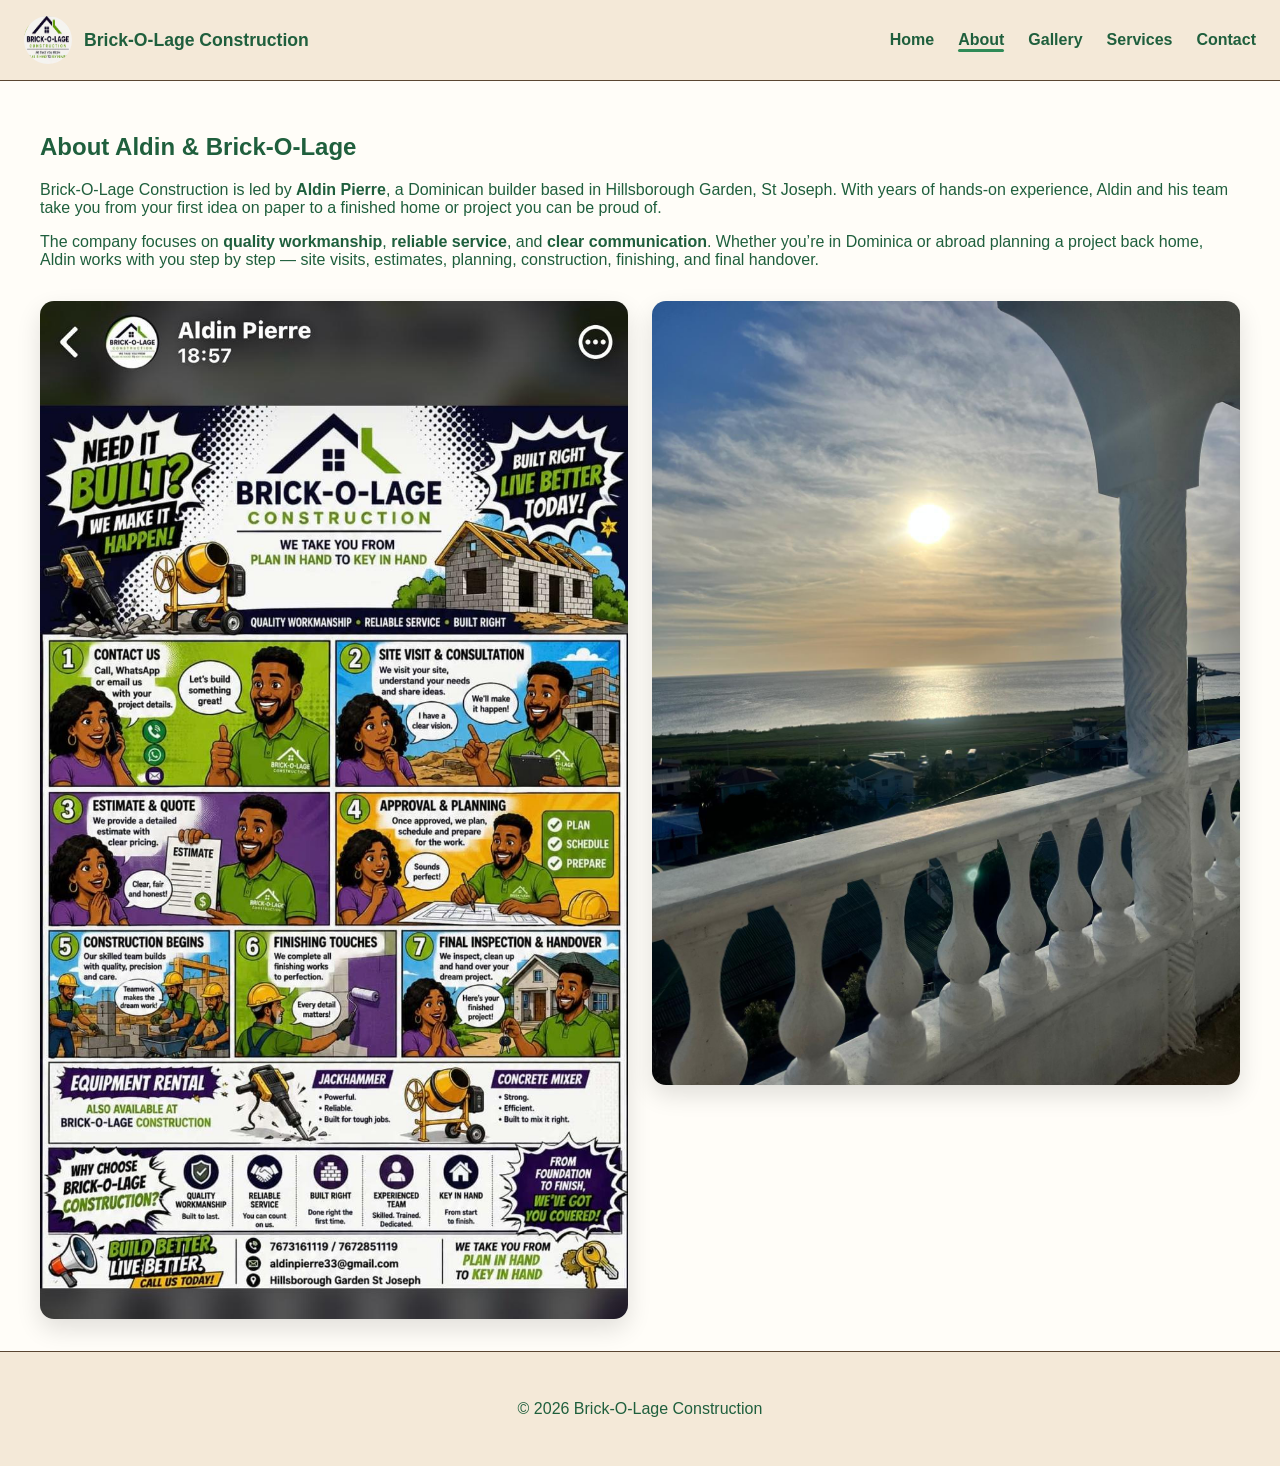
==== about.html @ 62d22684 "intial commit" ====
<!doctype html>
<html lang="en">
  <head>
    <meta charset="UTF-8" />
    <meta name="viewport" content="width=device-width, initial-scale=1.0" />
    <title>About | Brick‑O‑Lage Construction</title>
    <link rel="stylesheet" href="styles.css" />
  </head>

  <body>
    <header class="v3-header">
      <div class="v3-logo">
        <img src="imgs/logo.jpeg" alt="Brick‑O‑Lage Construction logo" />
        <span>Brick‑O‑Lage Construction</span>
      </div>

      <button
        class="v3-nav-toggle"
        aria-label="Open menu"
        aria-expanded="false"
      >
        <span></span><span></span><span></span>
      </button>

      <nav class="v3-nav">
        <ul>
          <li><a href="index.html">Home</a></li>
          <li><a href="about.html" class="active">About</a></li>
          <li><a href="gallery.html">Gallery</a></li>
          <li><a href="services.html">Services</a></li>
          <li><a href="contact.html">Contact</a></li>
        </ul>
      </nav>
    </header>

    <main>
      <section class="v3-about">
        <h1>About Aldin & Brick‑O‑Lage</h1>

        <p>
          Brick‑O‑Lage Construction is led by <strong>Aldin Pierre</strong>, a
          Dominican builder based in Hillsborough Garden, St Joseph. With years
          of hands‑on experience, Aldin and his team take you from your first
          idea on paper to a finished home or project you can be proud of.
        </p>

        <p>
          The company focuses on <strong>quality workmanship</strong>,
          <strong>reliable service</strong>, and
          <strong>clear communication</strong>. Whether you’re in Dominica or
          abroad planning a project back home, Aldin works with you step by step
          — site visits, estimates, planning, construction, finishing, and final
          handover.
        </p>

        <div class="v3-about-gallery">
          <img src="imgs/animated-ad.jpeg" alt="Construction site" />
          <img src="imgs/balcony_sunset_view_top.jpeg" alt="Completed home" />
        </div>
      </section>
    </main>

    <footer class="v3-footer">
      <p>&copy; <span id="year"></span> Brick‑O‑Lage Construction</p>
    </footer>

    <script src="script.js"></script>
  </body>
</html>
---- styles.css ----
/* VERSION 3 — NATURE ISLAND LIGHT THEME */

:root {
  --v3-bg: #fffdf8;
  --v3-surface: #f4e9d8;
  --v3-text: #1f5f3d;
  --v3-muted: #5a4632;
  --v3-primary: #2e8b57;
  --v3-secondary: #1bafaf;
  --v3-accent: #ffd447;
  --v3-radius: 14px;
  --v3-shadow: 0 10px 25px rgba(0, 0, 0, 0.12);
}

body {
  margin: 0;
  background-color: var(--v3-bg);
  color: var(--v3-text);
  font-family: "Nunito", sans-serif;
}

/* HEADER */

.v3-header {
  position: relative;
  display: flex;
  justify-content: space-between;
  align-items: center;
  padding: 1rem 1.5rem;
  background-color: var(--v3-surface);
  border-bottom: 1px solid var(--v3-muted);
}

.v3-logo {
  display: flex;
  align-items: center;
  gap: 0.75rem;
  font-weight: 700;
  font-size: 1.1rem;
}

.v3-logo img {
  width: 48px;
  height: 48px;
  border-radius: 50%;
}

/* NAV */

.v3-nav {
  display: flex;
  align-items: center;
}

.v3-nav ul {
  display: flex;
  gap: 1.5rem;
  list-style: none;
  margin: 0;
  padding: 0;
}

.v3-nav a {
  color: var(--v3-text);
  text-decoration: none;
  font-weight: 600;
  position: relative;
}

.v3-nav a.active::after,
.v3-nav a:hover::after {
  content: "";
  position: absolute;
  bottom: -4px;
  left: 0;
  width: 100%;
  height: 3px;
  background-color: var(--v3-primary);
  border-radius: 2px;
}

/* MOBILE NAV */
.v3-nav-toggle {
  display: none;
  flex-direction: column;
  gap: 5px;
  background: none;
  border: none;
  cursor: pointer;
  padding: 0.5rem;
}

.v3-nav-toggle span {
  width: 28px;
  height: 3px;
  background-color: var(--v3-text);
  border-radius: 4px;
  transition:
    transform 0.3s ease,
    opacity 0.3s ease;
}

@media (max-width: 900px) {
  .v3-nav-toggle {
    display: flex;
  }

  .v3-nav {
    position: absolute;
    top: 100%;
    right: 0;
    left: 0;
    background-color: var(--v3-surface);
    border-top: 1px solid var(--v3-muted);
    flex-direction: column;
    padding: 1rem 1.5rem;
    gap: 1rem;

    max-height: 0;
    overflow: hidden;
    opacity: 0;
    pointer-events: none;
    transition:
      max-height 0.3s ease,
      opacity 0.3s ease;
  }

  .v3-nav {
    width: 100%;
    z-index: 1000;
  }

  .v3-nav.open {
    max-height: 500px;
    opacity: 1;
    pointer-events: auto;
    z-index: 1000;
  }

  .v3-nav ul {
    flex-direction: column;
    gap: 1rem;
  }

  .v3-nav a {
    font-size: 1.1rem;
    display: block;
  }

  /* Hamburger animation */
  .v3-nav-toggle.open span:nth-child(1) {
    transform: translateY(8px) rotate(45deg);
  }
  .v3-nav-toggle.open span:nth-child(2) {
    opacity: 0;
  }
  .v3-nav-toggle.open span:nth-child(3) {
    transform: translateY(-8px) rotate(-45deg);
  }

  .v3-hero {
    grid-template-columns: 1fr;
    padding: 2rem 1rem;
  }

  .v3-hero-text h1 {
    font-size: 2rem;
  }

  .v3-hero-image img {
    min-height: 240px;
    object-fit: cover;
  }
}

/* HERO */
.v3-hero {
  display: grid;
  grid-template-columns: 1.2fr 1fr;
  gap: 2rem;
  padding: 3rem 1.5rem;
  max-width: 1200px;
  margin: auto;
}

.v3-hero-text h1 {
  font-size: 2.6rem;
  margin-bottom: 0.5rem;
  color: var(--v3-primary);
}

.v3-hero-text p {
  color: var(--v3-muted);
  margin-bottom: 1.5rem;
  font-size: 1.1rem;
}

.v3-btn-primary,
.v3-btn-outline {
  padding: 0.75rem 1.5rem;
  border-radius: var(--v3-radius);
  text-decoration: none;
  font-weight: 700;
  display: inline-block;
  margin-right: 0.75rem;
}

.v3-btn-primary {
  background-color: var(--v3-primary);
  color: #fff;
}

.v3-btn-outline {
  border: 2px solid var(--v3-primary);
  color: var(--v3-primary);
}

.v3-hero-image img {
  width: 100%;
  border-radius: var(--v3-radius);
  box-shadow: var(--v3-shadow);
}

/* STEPS */
.v3-steps {
  padding: 2rem 1.5rem;
  max-width: 1200px;
  margin: auto;
}

.v3-step-grid {
  display: grid;
  grid-template-columns: repeat(auto-fit, minmax(240px, 1fr));
  gap: 1.5rem;
  margin-top: 1.5rem;
}

.v3-step-card {
  background-color: var(--v3-surface);
  padding: 1.5rem;
  border-radius: var(--v3-radius);
  border: 1px solid var(--v3-muted);
  box-shadow: var(--v3-shadow);
  transition: transform 0.2s ease;
}

.v3-step-card:hover {
  transform: translateY(-4px);
}

.v3-step-card h3 {
  margin-top: 0;
  color: var(--v3-primary);
}

/* ABOUT */
.v3-about {
  padding: 2rem 1.5rem;
  max-width: 1200px;
  margin: auto;
}

.v3-about-gallery {
  margin-top: 2rem;
  display: grid;
  grid-template-columns: repeat(auto-fit, minmax(260px, 1fr));
  gap: 1.5rem;
}

.v3-about-gallery img {
  width: 100%;
  border-radius: var(--v3-radius);
  box-shadow: var(--v3-shadow);
}

/* GALLERY */
.v3-gallery {
  padding: 2rem 1.5rem;
  max-width: 1200px;
  margin: auto;
}

.v3-gallery-grid {
  margin-top: 2rem;
  display: grid;
  grid-template-columns: repeat(auto-fit, minmax(260px, 1fr));
  gap: 1.5rem;
}

.v3-gallery-grid img {
  width: 100%;
  border-radius: var(--v3-radius);
  box-shadow: var(--v3-shadow);
}

/* SERVICES */
.v3-services {
  padding: 2rem 1.5rem;
  max-width: 1200px;
  margin: auto;
  text-align: center;
}

.v3-services-tagline {
  color: var(--v3-muted);
  margin-bottom: 2rem;
}

.v3-services-grid {
  display: grid;
  grid-template-columns: repeat(auto-fit, minmax(260px, 1fr));
  gap: 1.5rem;
}

.v3-service-card {
  background-color: var(--v3-surface);
  padding: 2rem 1.5rem;
  border-radius: var(--v3-radius);
  border: 1px solid var(--v3-muted);
  box-shadow: var(--v3-shadow);
  transition:
    transform 0.2s ease,
    box-shadow 0.2s ease;
}

.v3-service-card:hover {
  transform: translateY(-6px);
  box-shadow: 0 14px 32px rgba(0, 0, 0, 0.25);
}

.v3-service-icon {
  font-size: 2.5rem;
  margin-bottom: 1rem;
}

/* CONTACT */
.v3-contact {
  padding: 2rem 1.5rem;
  max-width: 1200px;
  margin: auto;
}

.v3-contact-grid {
  display: grid;
  grid-template-columns: 1fr 1fr;
  gap: 2rem;
}

@media (max-width: 900px) {
  .v3-contact-grid {
    grid-template-columns: 1fr;
  }
}

.map-container {
  position: relative;
  width: 100%;
  max-width: 600px;
  margin: 0 auto;
  overflow: hidden;
  border-radius: var(--v3-radius);
  box-shadow: var(--v3-shadow);
}

.map-container iframe {
  width: 100%;
  height: 350px;
  border: 0;
  display: block;
}

/* FOOTER */
.v3-footer {
  text-align: center;
  padding: 2rem 1rem;
  background-color: var(--v3-surface);
  border-top: 1px solid var(--v3-muted);
}
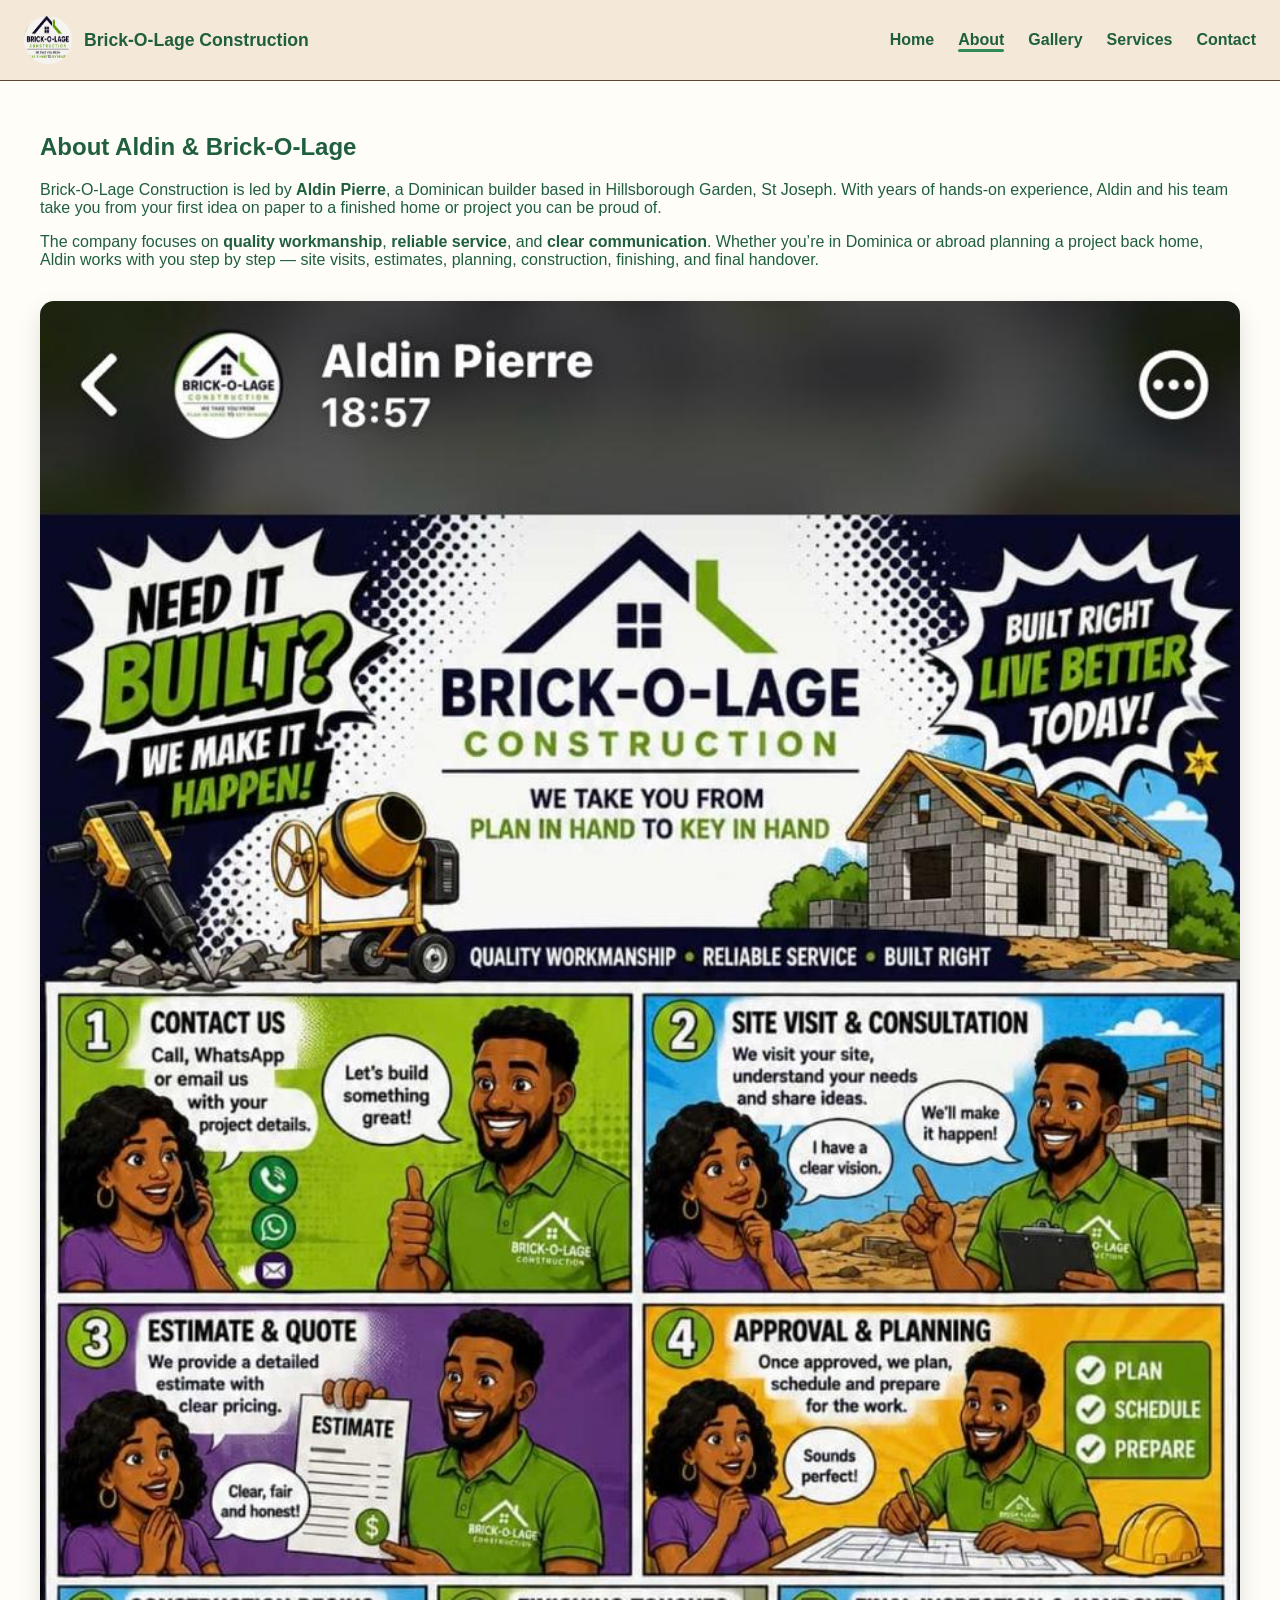
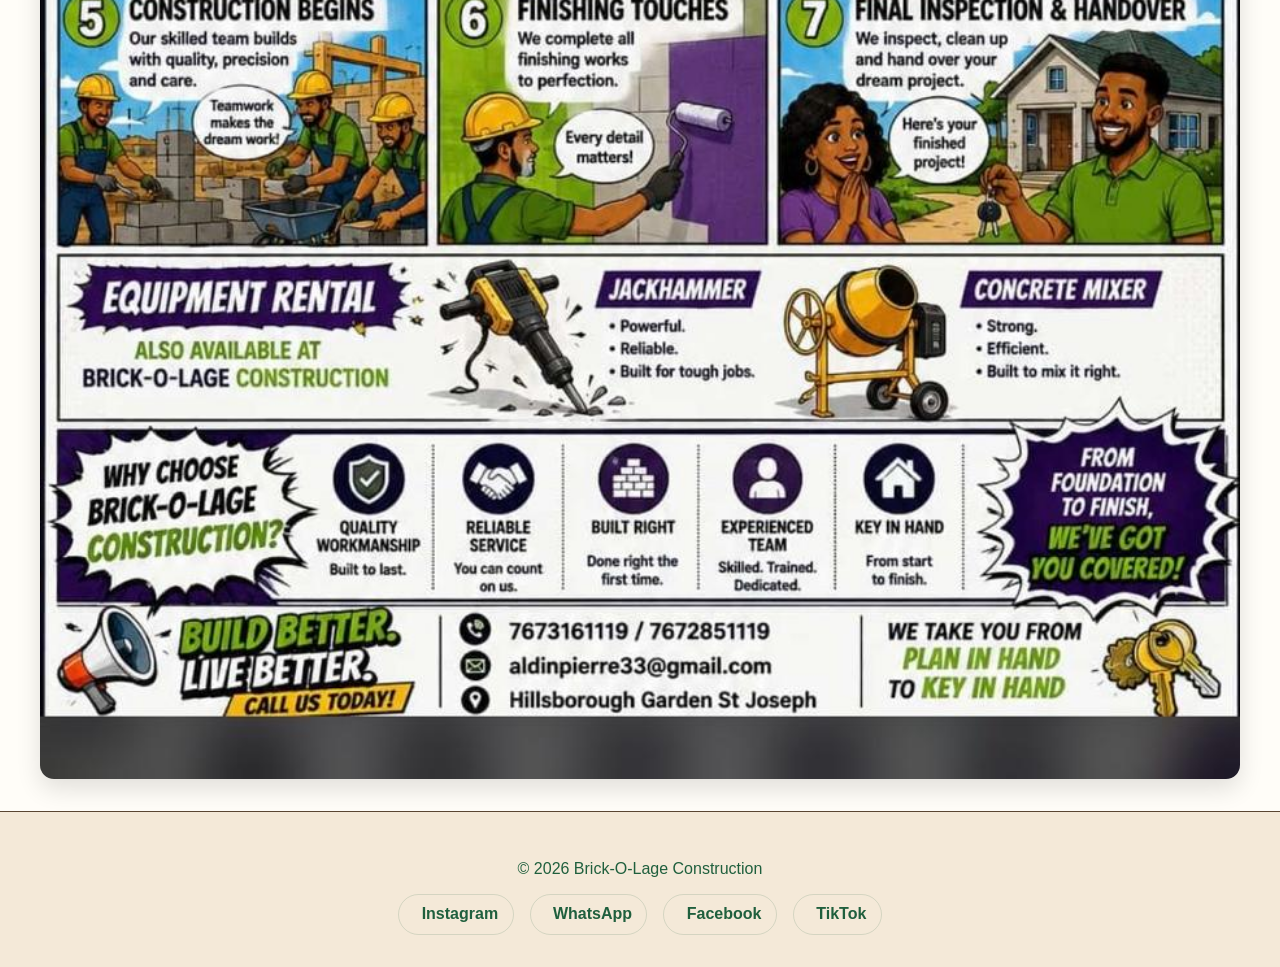
==== commit 15647dda: "added social media links in the footers" ====
--- a/about.html
+++ b/about.html
@@ -55,13 +55,87 @@
 
         <div class="v3-about-gallery">
           <img src="imgs/animated-ad.jpeg" alt="Construction site" />
-          <img src="imgs/balcony_sunset_view_top.jpeg" alt="Completed home" />
+          <!-- <img src="imgs/balcony_sunset_view_top.jpeg" alt="Completed home" /> -->
         </div>
       </section>
     </main>
 
     <footer class="v3-footer">
       <p>&copy; <span id="year"></span> Brick‑O‑Lage Construction</p>
+      <div class="v3-social-links">
+        <a
+          href="https://www.instagram.com/brickolage"
+          target="_blank"
+          rel="noopener"
+          aria-label="Instagram"
+        >
+          <svg
+            aria-hidden="true"
+            focusable="false"
+            viewBox="0 0 448 512"
+            xmlns="http://www.w3.org/2000/svg"
+          >
+            <path
+              fill="currentColor"
+              d="M224.1 141c-63.6 0-114.9 51.3-114.9 114.9s51.3 114.9 114.9 114.9 114.9-51.3 114.9-114.9S287.7 141 224.1 141zm0 189.6c-41.2 0-74.7-33.5-74.7-74.7s33.5-74.7 74.7-74.7 74.7 33.5 74.7 74.7-33.5 74.7-74.7 74.7zm146.4-194.3c0 14.9-12 26.9-26.9 26.9-14.9 0-26.9-12-26.9-26.9s12-26.9 26.9-26.9 26.9 12 26.9 26.9zM398.8 80c-30.7-30.7-71.6-47.5-115.1-47.5H164.3c-43.5 0-84.4 16.8-115.1 47.5S1.7 150.5 1.7 194v149.7c0 43.5 16.8 84.4 47.5 115.1S120.8 507.3 164.3 507.3h119.4c43.5 0 84.4-16.8 115.1-47.5s47.5-71.6 47.5-115.1V194c0-43.5-16.8-84.4-47.5-115.1zM398.8 374.9c0 33.6-13 65.4-36.7 89.1s-55.5 36.7-89.1 36.7H164.3c-33.6 0-65.4-13-89.1-36.7s-36.7-55.5-36.7-89.1V194c0-33.6 13-65.4 36.7-89.1S130.7 68.1 164.3 68.1h119.4c33.6 0 65.4 13 89.1 36.7s36.7 55.5 36.7 89.1V374.9z"
+            /></svg
+          >Instagram
+        </a>
+        <a
+          href="https://wa.me/17673161119"
+          target="_blank"
+          rel="noopener"
+          aria-label="WhatsApp"
+        >
+          <svg
+            aria-hidden="true"
+            focusable="false"
+            viewBox="0 0 448 512"
+            xmlns="http://www.w3.org/2000/svg"
+          >
+            <path
+              fill="currentColor"
+              d="M380.9 97.1C339.1 55.3 283.2 32 224.1 32 107 32 16 123 16 240c0 42 11 83.4 32.1 119l-34.3 125 128.8-34.1c33.8 18.4 72 28 111.4 28 117.1 0 208.1-91 208.1-208S498 138.9 380.9 97.1zM319 336.4c-10 28.4-32.4 52.7-59.3 65.9-31.6 15.8-65.3 16.5-98.4 2.2l-43.5 11.5 11.7-43.5c-14.1-36.3-13.4-76.7 2.3-112.2 14.7-33.9 43.9-61.9 78.4-76.4 29.2-12.4 61-15 92.1-7.6 21.5 5.3 39.2 18.9 50.7 37.9 12.3 20.8 15.1 44.8 7.7 67.2-8.3 25.1-28.3 44.3-53.6 52-8.8 2.7-17.7 3.9-26.7 3.5-16.4-.7-32.5-5.6-45.4-14.4-16.8-11.2-41.8-13.7-59.5-5.8-14.1 6.6-23.3 20.1-24.1 35.5-.8 15.4 7.4 30.2 20.1 38.3 8.1 5.2 17.2 8.3 26.7 9.6 11.8 1.5 23.3 1.1 34.1-1.6 9.2-2.4 18.3-6.3 26.3-11.7 8.6-5.9 17.8-12.5 27.3-19.7 11.9-8.9 19.2-23.7 19-39.2-.1-15.6-7.1-30.3-19.7-40.8-16.1-13.8-40.7-20.3-63.9-17.6-13.9 1.5-27.3 6.2-38.9 13.9-4.9 3.2-8 8.4-8.1 14.2-.1 5.8 3.4 11.1 8.8 14.1 3.2 1.7 6.6 2.8 10.1 3.4 15.2 3.1 30.7 1.1 44.2-5.7 9.8-4.7 19-10.7 27.4-17.6 9.1-7.6 18.7-14.3 28.6-19.7 12.1-6.5 18.1-18.6 16.6-31.5-1.6-13.5-9.8-25.7-22.6-31.3-15.7-6.6-33.4-6.4-48.9.6-16.1 7.4-30 19.2-40.3-14.4-4.6-26.4-13.3-35.3-25.1-5-6.6-6.9-14.1-6.7-22.5.2-19.5 15.1-35.7 34.3-37.7 35.3-3.9 70.2 1.1 101.6 14.3 31 13 57.4 34.8 77.1 62.3 9.7 12.5 17.3 26.1 22.5 40.3 6 17.2 12.1 33.1 23.8 45.2 7 7 16.4 11.8 26.6 13.5 16.2 2.7 32.8-.7 47.5-8.7 22.7-11.7 38.5-33.9 42.1-59.8 3.1-21.5-.3-43.2-9.5-62.4z"
+            /></svg
+          >WhatsApp
+        </a>
+        <a
+          href="https://www.facebook.com/brickolage"
+          target="_blank"
+          rel="noopener"
+          aria-label="Facebook"
+        >
+          <svg
+            aria-hidden="true"
+            focusable="false"
+            viewBox="0 0 320 512"
+            xmlns="http://www.w3.org/2000/svg"
+          >
+            <path
+              fill="currentColor"
+              d="M279.14 288l14.22-92.66h-88.91v-60.13c0-25.35 12.42-50.06 52.24-50.06H293V6.26S269.69 0 246.79 0c-73.22 0-121 44.38-121 125.57v70.77H73.5V288h52.29v224h100.2V288z"
+            /></svg
+          >Facebook
+        </a>
+        <a
+          href="https://www.tiktok.com/@brickolage"
+          target="_blank"
+          rel="noopener"
+          aria-label="TikTok"
+        >
+          <svg
+            aria-hidden="true"
+            focusable="false"
+            viewBox="0 0 448 512"
+            xmlns="http://www.w3.org/2000/svg"
+          >
+            <path
+              fill="currentColor"
+              d="M448 209.1c-8 3.6-16.8 5.9-26.1 6.9-9.8 1-19.6.3-29-2.1v109.4c-9.2 0-18.3-.8-27.1-2.3v-126.7h56.8c-2.5 6.8-5.8 13.1-9.7 18.7-5 7.3-10.7 13.8-17.2 19.4-7.2 6.3-15.1 11.6-23.6 15.7-14.8 7.1-31.3 10.8-48 10.1-36.3-1.4-66.3-30.4-67.7-66.7-.5-12.8 2.5-25.3 8.4-36.1 7.8-13.8 20-24.1 34.2-28.8 14.8-5 31.1-5.2 46-0.7 9.8 2.9 18.8 8.2 26.4 15.3V0H448v209.1z"
+            /></svg
+          >TikTok
+        </a>
+      </div>
     </footer>
 
     <script src="script.js"></script>
--- a/styles.css
+++ b/styles.css
@@ -376,3 +376,34 @@
   background-color: var(--v3-surface);
   border-top: 1px solid var(--v3-muted);
 }
+
+.v3-social-links {
+  display: flex;
+  flex-wrap: wrap;
+  justify-content: center;
+  gap: 1rem;
+  margin-top: 1rem;
+}
+
+.v3-social-links a {
+  display: inline-flex;
+  align-items: center;
+  gap: 0.5rem;
+  color: var(--v3-text);
+  text-decoration: none;
+  font-weight: 600;
+  border: 1px solid rgba(31, 95, 61, 0.15);
+  padding: 0.65rem 0.9rem;
+  border-radius: 999px;
+  transition:
+    background-color 0.2s ease,
+    color 0.2s ease,
+    transform 0.2s ease;
+}
+
+.v3-social-links a:hover,
+.v3-social-links a:focus-visible {
+  background-color: rgba(46, 139, 87, 0.12);
+  color: var(--v3-primary);
+  transform: translateY(-1px);
+}
